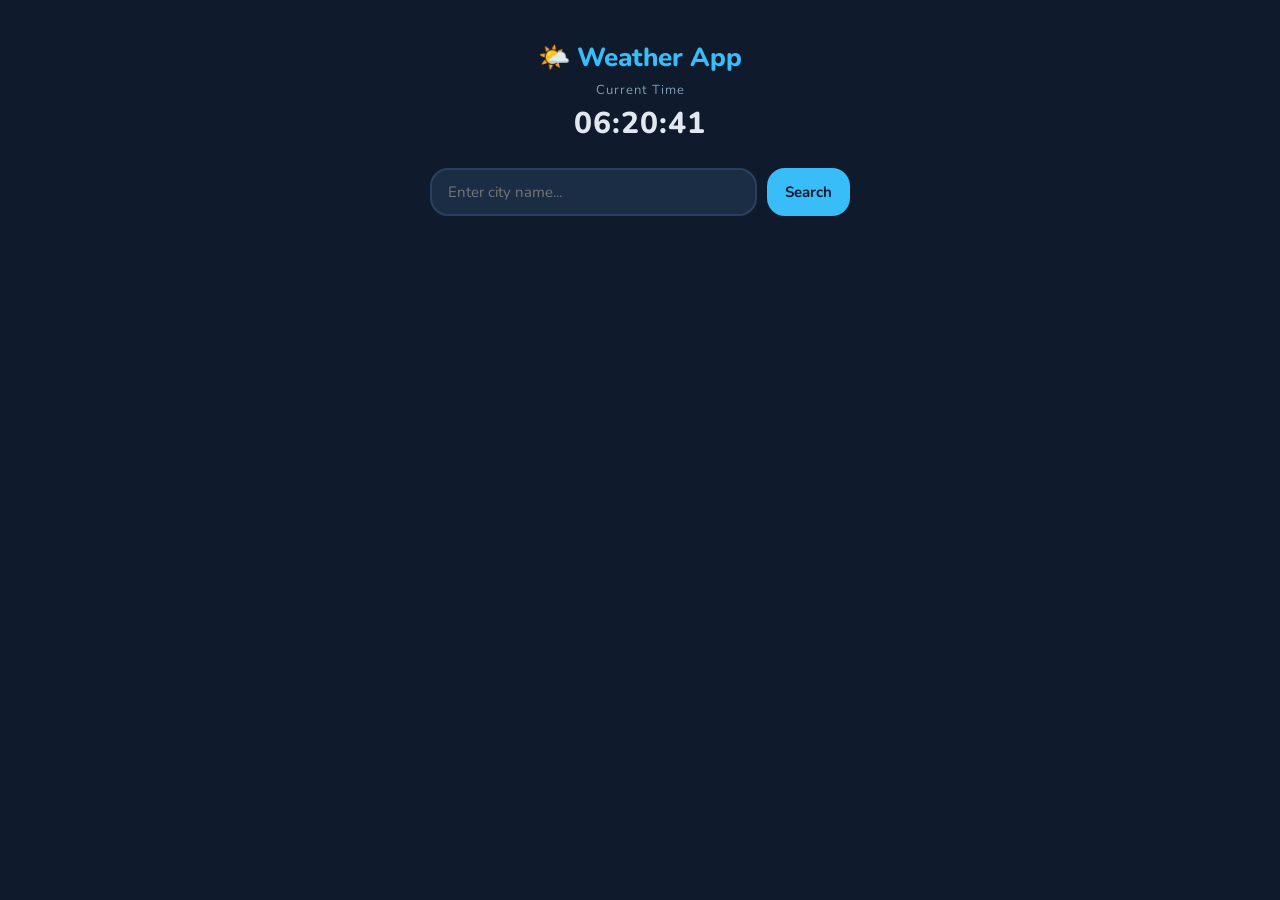
==== weather-app.html @ bb4bde09 "Add files via upload" ====
<!DOCTYPE html>
<html lang="en">

<head>
  <meta charset="UTF-8" />
  <meta name="viewport" content="width=device-width, initial-scale=1.0" />
  <title>Weather App</title>

  <!-- Google Font: Nunito — friendly and easy to read -->
  <link href="https://fonts.googleapis.com/css2?family=Nunito:wght@400;600;700;800&display=swap" rel="stylesheet" />

  <style>
    /* ================================
       CSS VARIABLES (like settings)
       Change these to restyle the app!
    ================================ */
    :root {
      --bg: #0f1b2d;
      --card: #1a2d45;
      --card2: #162438;
      --accent: #38bdf8;
      --accent2: #fb923c;
      --text: #e2e8f0;
      --muted: #7f9ab5;
      --radius: 18px;
    }

    * { box-sizing: border-box; margin: 0; padding: 0; }

    body {
      font-family: 'Nunito', sans-serif;
      background-color: var(--bg);
      color: var(--text);
      min-height: 100vh;
      display: flex;
      justify-content: center;
      align-items: flex-start;
      padding: 40px 16px;
    }

    .app {
      width: 100%;
      max-width: 420px;
    }

    /* App title */
    .app-title {
      font-size: 26px;
      font-weight: 800;
      color: var(--accent);
      text-align: center;
      margin-bottom: 6px;
    }

    /* ================================
       LIVE CLOCK
    ================================ */
    .clock {
      text-align: center;
      font-size: 13px;
      color: var(--muted);
      letter-spacing: 1px;
      margin-bottom: 24px;
    }

    /* The time updates every second via JS */
    #liveTime {
      font-size: 30px;
      font-weight: 800;
      color: var(--text);
      display: block;
      margin-top: 4px;
    }

    /* ================================
       SEARCH BOX
    ================================ */
    .search-box {
      display: flex;
      gap: 10px;
      margin-bottom: 20px;
    }

    .search-box input {
      flex: 1;
      padding: 12px 16px;
      font-size: 15px;
      font-family: 'Nunito', sans-serif;
      background: var(--card);
      border: 2px solid #2a4060;
      border-radius: var(--radius);
      color: var(--text);
      outline: none;
      transition: border-color 0.2s;
    }

    /* Input glows blue when focused */
    .search-box input:focus { border-color: var(--accent); }

    .search-box button {
      padding: 12px 18px;
      font-size: 15px;
      font-family: 'Nunito', sans-serif;
      font-weight: 700;
      background: var(--accent);
      color: #0f1b2d;
      border: none;
      border-radius: var(--radius);
      cursor: pointer;
      transition: opacity 0.2s;
    }

    .search-box button:hover { opacity: 0.85; }

    /* Error message */
    .error {
      color: #f87171;
      text-align: center;
      font-size: 14px;
      margin-bottom: 16px;
    }

    /* ================================
       MAIN WEATHER CARD
    ================================ */
    .weather-card {
      background: var(--card);
      border-radius: var(--radius);
      padding: 28px 24px;
      margin-bottom: 24px;
      text-align: center;
      border: 1px solid #2a4060;
      animation: slideIn 0.4s ease;
    }

    @keyframes slideIn {
      from { opacity: 0; transform: translateY(20px); }
      to   { opacity: 1; transform: translateY(0); }
    }

    /* WeatherAPI gives us a real icon image URL — we show it here */
    #weatherIcon {
      width: 80px;
      height: 80px;
      display: block;
      margin: 0 auto 8px;
    }

    .city-name    { font-size: 22px; font-weight: 800; }
    .temperature  { font-size: 52px; font-weight: 800; color: var(--accent2); line-height: 1.1; }
    .description  { font-size: 15px; color: var(--muted); margin: 6px 0 16px; text-transform: capitalize; }

    /* 2-column grid for extra details */
    .details-grid {
      display: grid;
      grid-template-columns: 1fr 1fr;
      gap: 12px;
      margin-top: 8px;
    }

    .detail-item  { background: #0f1b2d; border-radius: 12px; padding: 12px; }
    .detail-label { font-size: 11px; text-transform: uppercase; letter-spacing: 1px; color: var(--muted); margin-bottom: 4px; }
    .detail-value { font-size: 20px; font-weight: 700; color: var(--accent); }

    /* ================================
       SEARCH HISTORY
    ================================ */
    .history-title {
      font-size: 13px;
      text-transform: uppercase;
      letter-spacing: 1.5px;
      color: var(--muted);
      font-weight: 700;
      margin-bottom: 12px;
    }

    .history-item {
      background: var(--card2);
      border-radius: 12px;
      padding: 14px 16px;
      margin-bottom: 10px;
      display: flex;
      align-items: center;
      justify-content: space-between;
      cursor: pointer;
      border: 1px solid #2a4060;
      transition: background 0.2s;
    }

    .history-item:hover { background: #1f3a5f; }

    .history-left  { display: flex; align-items: center; gap: 10px; }

    /* Small weather icon in history */
    .history-icon  { width: 36px; height: 36px; }

    .history-city  { font-size: 15px; font-weight: 700; }
    .history-time  { font-size: 11px; color: var(--muted); margin-top: 2px; }
    .history-temp  { font-size: 18px; font-weight: 800; color: var(--accent2); }

    /* Hides an element — JS adds/removes this */
    .hidden { display: none; }
  </style>
</head>

<body>

  <div class="app">

    <h1 class="app-title">🌤️ Weather App</h1>

    <!-- ================================
         LIVE CLOCK — updates every second
    ================================ -->
    <div class="clock">
      Current Time
      <span id="liveTime">--:--:--</span>
    </div>

    <!-- ================================
         SEARCH BOX
    ================================ -->
    <div class="search-box">
      <input type="text" id="cityInput" placeholder="Enter city name..." />
      <button onclick="getWeather()">Search</button>
    </div>

    <!-- Error message (hidden until needed) -->
    <p class="error hidden" id="errorMsg">❌ City not found. Please try again.</p>

    <!-- ================================
         MAIN WEATHER CARD
         Hidden until we get data
    ================================ -->
    <div class="weather-card hidden" id="weatherCard">
      <!-- WeatherAPI gives real weather icons (image URLs) -->
      <img class="" id="weatherIcon" src="" alt="weather icon" />
      <div class="city-name" id="cityName">--</div>
      <div class="temperature" id="temperature">--°C</div>
      <div class="description" id="description">--</div>
      <div class="details-grid">
        <div class="detail-item">
          <div class="detail-label">💧 Humidity</div>
          <div class="detail-value" id="humidity">--%</div>
        </div>
        <div class="detail-item">
          <div class="detail-label">💨 Wind</div>
          <div class="detail-value" id="wind">-- kph</div>
        </div>
        <div class="detail-item">
          <div class="detail-label">🌡️ Feels Like</div>
          <div class="detail-value" id="feelsLike">--°C</div>
        </div>
        <div class="detail-item">
          <div class="detail-label">👁️ Visibility</div>
          <div class="detail-value" id="visibility">-- km</div>
        </div>
      </div>
    </div>

    <!-- ================================
         HISTORY SECTION
         Shows last 3 searches
    ================================ -->
    <div id="historySection" class="hidden">
      <div class="history-title">🕐 Recent Searches</div>
      <div id="historyList"></div>
    </div>

  </div>

  <script>

    // -----------------------------------------------
    // API SETUP — using WeatherAPI.com
    // Docs: https://www.weatherapi.com/docs/
    // -----------------------------------------------
    const API_KEY = "16a06cd04ee64ea5be294534260304";
    const API_URL = "https://api.weatherapi.com/v1/current.json";
    // WeatherAPI URL format:
    // https://api.weatherapi.com/v1/current.json?key=YOUR_KEY&q=CITY

    // Array to store last 3 searches
    let searchHistory = [];

    // -----------------------------------------------
    // LIVE CLOCK — ticks every 1 second
    // -----------------------------------------------
    function updateClock() {
      const now = new Date();
      const h = String(now.getHours()).padStart(2, '0');
      const m = String(now.getMinutes()).padStart(2, '0');
      const s = String(now.getSeconds()).padStart(2, '0');
      document.getElementById("liveTime").textContent = `${h}:${m}:${s}`;
    }

    setInterval(updateClock, 1000);  // Every 1000ms = 1 second
    updateClock();                   // Run immediately on page load

    // -----------------------------------------------
    // GET WEATHER — triggered by the Search button
    // -----------------------------------------------
    async function getWeather() {
      const city = document.getElementById("cityInput").value.trim();

      if (!city) { alert("Please type a city name!"); return; }

      // Hide old results
      hideEl("weatherCard");
      hideEl("errorMsg");

      // Build the API URL
      // WeatherAPI uses ?key= instead of ?appid= (different from OpenWeatherMap)
      const url = `${API_URL}?key=${API_KEY}&q=${city}`;

      try {
        const response = await fetch(url);

        if (!response.ok) {
          showEl("errorMsg");
          return;
        }

        // Convert response to JavaScript object
        const data = await response.json();

        displayWeather(data);   // Show weather
        saveToHistory(data);    // Save to history

      } catch (err) {
        console.error("Fetch error:", err);
        showEl("errorMsg");
      }
    }

    // -----------------------------------------------
    // DISPLAY WEATHER — WeatherAPI response structure
    // Note: WeatherAPI uses data.location and data.current
    //       (different from OpenWeatherMap which uses data.main)
    // -----------------------------------------------
    function displayWeather(data) {
      // WeatherAPI data structure:
      // data.location.name       → city name
      // data.location.country    → country
      // data.current.temp_c      → temperature in Celsius
      // data.current.condition.text  → e.g. "Partly cloudy"
      // data.current.condition.icon  → URL to weather icon image
      // data.current.humidity    → humidity %
      // data.current.wind_kph    → wind speed in km/h
      // data.current.feelslike_c → feels like temperature
      // data.current.vis_km      → visibility in km

      const city       = data.location.name;
      const country    = data.location.country;
      const temp       = Math.round(data.current.temp_c);
      const desc       = data.current.condition.text;
      const iconUrl    = "https:" + data.current.condition.icon; // WeatherAPI gives "//cdn..." so we add "https:"
      const humidity   = data.current.humidity;
      const wind       = data.current.wind_kph;
      const feelsLike  = Math.round(data.current.feelslike_c);
      const visibility = data.current.vis_km;

      // Fill in the HTML elements
      document.getElementById("weatherIcon").src          = iconUrl;
      document.getElementById("cityName").textContent     = `${city}, ${country}`;
      document.getElementById("temperature").textContent  = `${temp}°C`;
      document.getElementById("description").textContent  = desc;
      document.getElementById("humidity").textContent     = `${humidity}%`;
      document.getElementById("wind").textContent         = `${wind} kph`;
      document.getElementById("feelsLike").textContent    = `${feelsLike}°C`;
      document.getElementById("visibility").textContent   = `${visibility} km`;

      showEl("weatherCard");
    }

    // -----------------------------------------------
    // SAVE TO HISTORY — keeps last 3 searches
    // -----------------------------------------------
    function saveToHistory(data) {
      const entry = {
        city:    data.location.name + ", " + data.location.country,
        temp:    Math.round(data.current.temp_c),
        iconUrl: "https:" + data.current.condition.icon,  // Real icon from WeatherAPI
        time:    getTimeNow()
      };

      searchHistory.unshift(entry);           // Add to front of array

      if (searchHistory.length > 3) {
        searchHistory = searchHistory.slice(0, 3);  // Keep only 3
      }

      renderHistory();
    }

    // -----------------------------------------------
    // RENDER HISTORY — draws history rows on screen
    // -----------------------------------------------
    function renderHistory() {
      const list = document.getElementById("historyList");
      list.innerHTML = "";   // Clear old items

      searchHistory.forEach(function(entry) {
        const item = document.createElement("div");
        item.className = "history-item";

        // Use real weather icon image in history too!
        item.innerHTML = `
          <div class="history-left">
            <img class="history-icon" src="${entry.iconUrl}" alt="icon" />
            <div>
              <div class="history-city">${entry.city}</div>
              <div class="history-time">Searched at ${entry.time}</div>
            </div>
          </div>
          <div class="history-temp">${entry.temp}°C</div>
        `;

        // Click to re-search that city
        item.onclick = function () {
          document.getElementById("cityInput").value = entry.city.split(",")[0];
          getWeather();
        };

        list.appendChild(item);
      });

      showEl("historySection");
    }

    // -----------------------------------------------
    // HELPER — current time as "HH:MM"
    // -----------------------------------------------
    function getTimeNow() {
      const now = new Date();
      const h = String(now.getHours()).padStart(2, '0');
      const m = String(now.getMinutes()).padStart(2, '0');
      return `${h}:${m}`;
    }

    // -----------------------------------------------
    // HELPERS — show / hide elements
    // -----------------------------------------------
    function showEl(id) { document.getElementById(id).classList.remove("hidden"); }
    function hideEl(id) { document.getElementById(id).classList.add("hidden"); }

    // -----------------------------------------------
    // Press Enter to search
    // -----------------------------------------------
    document.getElementById("cityInput").addEventListener("keypress", function(e) {
      if (e.key === "Enter") getWeather();
    });

  </script>

</body>
</html>
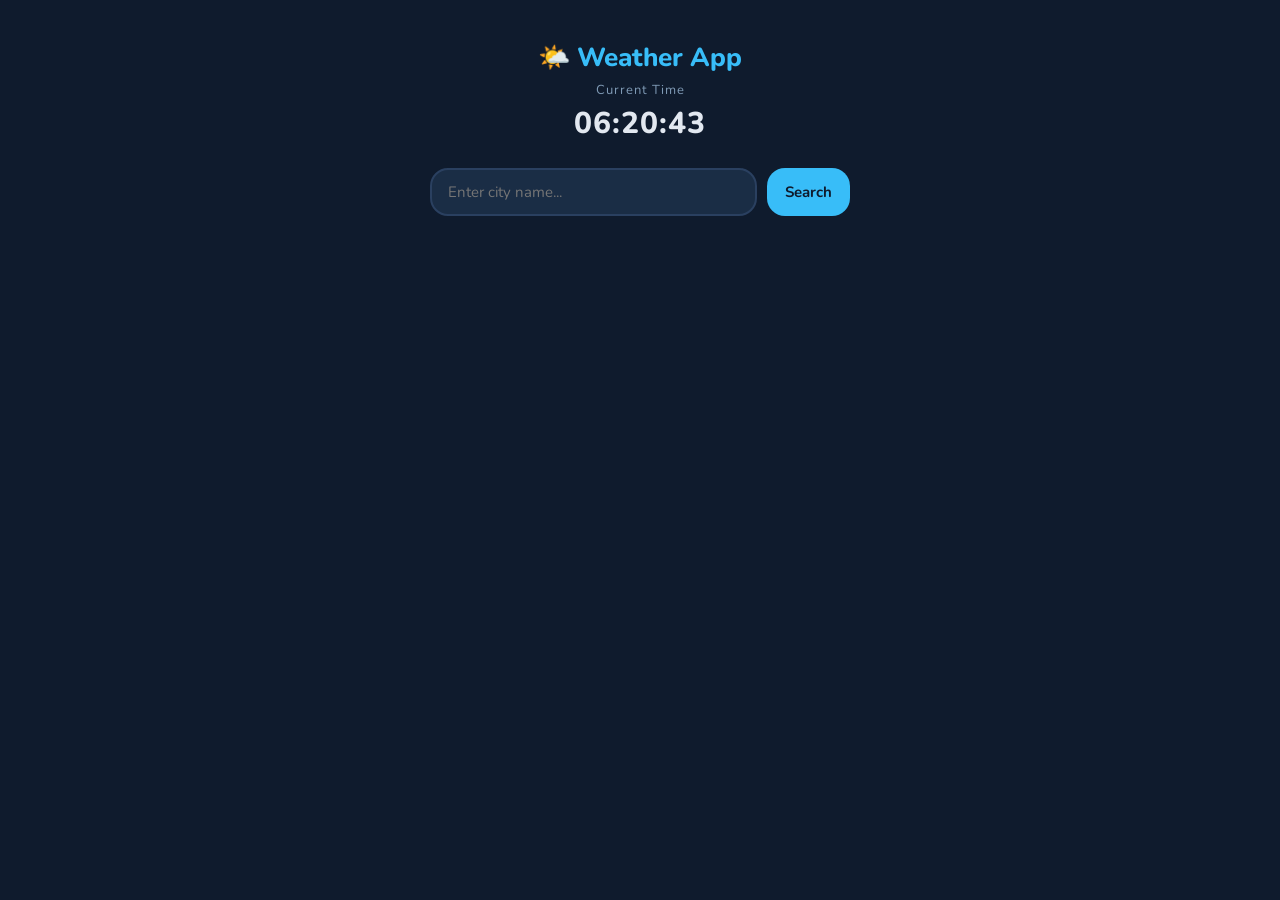
==== commit 6f7856bd: "Update weather-app.html" ====
--- a/weather-app.html
+++ b/weather-app.html
@@ -213,7 +213,7 @@
          LIVE CLOCK — updates every second
     ================================ -->
     <div class="clock">
-      Current Time
+      <span id="clockLabel">Current Time</span>
       <span id="liveTime">--:--:--</span>
     </div>
 
@@ -286,16 +286,33 @@
     // -----------------------------------------------
     // LIVE CLOCK — ticks every 1 second
     // -----------------------------------------------
+    let cityLocalTime = null; // stores city's localtime string from API
+    let cityName_clock = null;
+
     function updateClock() {
-      const now = new Date();
-      const h = String(now.getHours()).padStart(2, '0');
-      const m = String(now.getMinutes()).padStart(2, '0');
-      const s = String(now.getSeconds()).padStart(2, '0');
-      document.getElementById("liveTime").textContent = `${h}:${m}:${s}`;
-    }
-
-    setInterval(updateClock, 1000);  // Every 1000ms = 1 second
-    updateClock();                   // Run immediately on page load
+      if (cityLocalTime) {
+        // cityLocalTime is like "2026-05-09 09:00"
+        // We parse it and add seconds manually since API gives HH:MM only
+        const now = new Date();
+        const base = new Date(cityLocalTime);
+        // Add seconds from local clock offset
+        const seconds = String(now.getSeconds()).padStart(2, '0');
+        const h = String(base.getHours()).padStart(2, '0');
+        const m = String(base.getMinutes()).padStart(2, '0');
+        document.getElementById("liveTime").textContent = `${h}:${m}:${seconds}`;
+        document.getElementById("clockLabel").textContent = `🌍 Local Time in ${cityName_clock}`;
+      } else {
+        const now = new Date();
+        const h = String(now.getHours()).padStart(2, '0');
+        const m = String(now.getMinutes()).padStart(2, '0');
+        const s = String(now.getSeconds()).padStart(2, '0');
+        document.getElementById("liveTime").textContent = `${h}:${m}:${s}`;
+        document.getElementById("clockLabel").textContent = `Current Time`;
+      }
+    }
+
+    setInterval(updateClock, 1000);
+    updateClock();
 
     // -----------------------------------------------
     // GET WEATHER — triggered by the Search button
@@ -354,11 +371,15 @@
       const country    = data.location.country;
       const temp       = Math.round(data.current.temp_c);
       const desc       = data.current.condition.text;
-      const iconUrl    = "https:" + data.current.condition.icon; // WeatherAPI gives "//cdn..." so we add "https:"
+      const iconUrl    = "https:" + data.current.condition.icon;
       const humidity   = data.current.humidity;
       const wind       = data.current.wind_kph;
       const feelsLike  = Math.round(data.current.feelslike_c);
       const visibility = data.current.vis_km;
+
+      // Update clock to show city's local time
+      cityLocalTime = data.location.localtime; // e.g. "2026-05-09 14:30"
+      cityName_clock = city;
 
       // Fill in the HTML elements
       document.getElementById("weatherIcon").src          = iconUrl;
